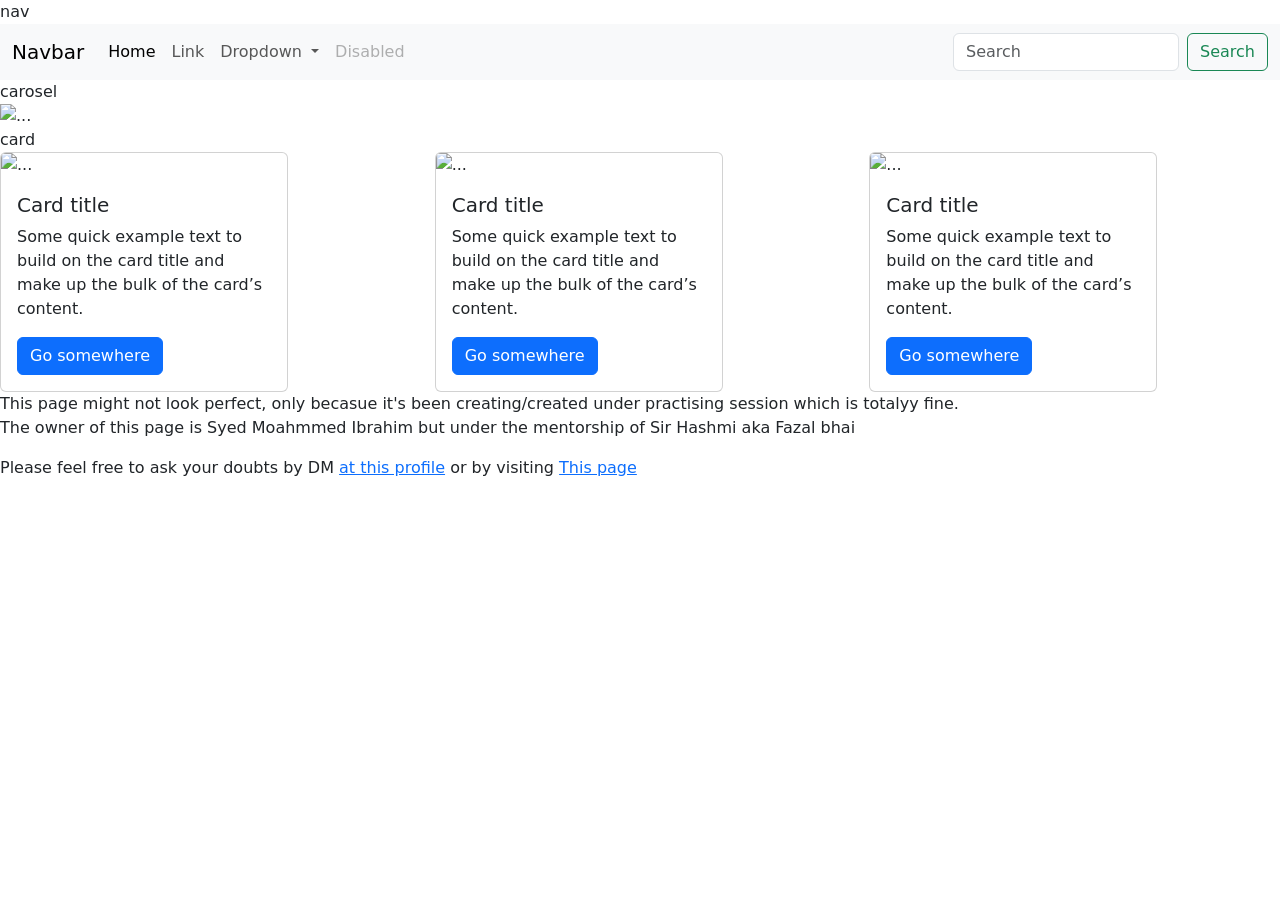
==== public/again.html @ 9bdb85fc "new praticse page only contents created so far" ====
<!DOCTYPE html>
<html lang="en">

<head>
    <meta charset="UTF-8">
    <meta name="viewport" content="width=device-width, initial-scale=1.0">
    <title>Creating a page with bootstrap</title>
    <link href="https://cdn.jsdelivr.net/npm/bootstrap@5.3.8/dist/css/bootstrap.min.css" rel="stylesheet"
        integrity="sha384-sRIl4kxILFvY47J16cr9ZwB07vP4J8+LH7qKQnuqkuIAvNWLzeN8tE5YBujZqJLB" crossorigin="anonymous">
</head>

<body>
    nav
    <nav class="navbar navbar-expand-lg bg-body-tertiary">
        <div class="container-fluid">
            <a class="navbar-brand" href="#">Navbar</a>
            <button class="navbar-toggler" type="button" data-bs-toggle="collapse"
                data-bs-target="#navbarSupportedContent" aria-controls="navbarSupportedContent" aria-expanded="false"
                aria-label="Toggle navigation">
                <span class="navbar-toggler-icon"></span>
            </button>
            <div class="collapse navbar-collapse" id="navbarSupportedContent">
                <ul class="navbar-nav me-auto mb-2 mb-lg-0">
                    <li class="nav-item">
                        <a class="nav-link active" aria-current="page" href="#">Home</a>
                    </li>
                    <li class="nav-item">
                        <a class="nav-link" href="#">Link</a>
                    </li>
                    <li class="nav-item dropdown">
                        <a class="nav-link dropdown-toggle" href="#" role="button" data-bs-toggle="dropdown"
                            aria-expanded="false">
                            Dropdown
                        </a>
                        <ul class="dropdown-menu">
                            <li><a class="dropdown-item" href="#">Action</a></li>
                            <li><a class="dropdown-item" href="#">Another action</a></li>
                            <li>
                                <hr class="dropdown-divider">
                            </li>
                            <li><a class="dropdown-item" href="#">Something else here</a></li>
                        </ul>
                    </li>
                    <li class="nav-item">
                        <a class="nav-link disabled" aria-disabled="true">Disabled</a>
                    </li>
                </ul>
                <form class="d-flex" role="search">
                    <input class="form-control me-2" type="search" placeholder="Search" aria-label="Search" />
                    <button class="btn btn-outline-success" type="submit">Search</button>
                </form>
            </div>
        </div>
    </nav>
    carosel
    <div id="carouselExampleAutoplaying" class="carousel slide" data-bs-ride="carousel">
        <div class="carousel-inner">
            <div class="carousel-item active">
                <img src="..." class="d-block w-100" alt="...">
            </div>
            <div class="carousel-item">
                <img src="..." class="d-block w-100" alt="...">
            </div>
            <div class="carousel-item">
                <img src="..." class="d-block w-100" alt="...">
            </div>
        </div>
        <button class="carousel-control-prev" type="button" data-bs-target="#carouselExampleAutoplaying"
            data-bs-slide="prev">
            <span class="carousel-control-prev-icon" aria-hidden="true"></span>
            <span class="visually-hidden">Previous</span>
        </button>
        <button class="carousel-control-next" type="button" data-bs-target="#carouselExampleAutoplaying"
            data-bs-slide="next">
            <span class="carousel-control-next-icon" aria-hidden="true"></span>
            <span class="visually-hidden">Next</span>
        </button>
    </div>
    card
    <div class="row">
        <div class="col">
            <div class="card" style="width: 18rem;">
                <img src="..." class="card-img-top" alt="...">
                <div class="card-body">
                    <h5 class="card-title">Card title</h5>
                    <p class="card-text">Some quick example text to build on the card title and make up the bulk of the
                        card’s content.</p>
                    <a href="#" class="btn btn-primary">Go somewhere</a>
                </div>
            </div>
        </div>
        <div class="col">
            <div class="card" style="width: 18rem;">
                <img src="..." class="card-img-top" alt="...">
                <div class="card-body">
                    <h5 class="card-title">Card title</h5>
                    <p class="card-text">Some quick example text to build on the card title and make up the bulk of the
                        card’s content.</p>
                    <a href="#" class="btn btn-primary">Go somewhere</a>
                </div>
            </div>
        </div>

        <div class="col">
            <div class="card" style="width: 18rem;">
                <img src="..." class="card-img-top" alt="...">
                <div class="card-body">
                    <h5 class="card-title">Card title</h5>
                    <p class="card-text">Some quick example text to build on the card title and make up the bulk of
                        the
                        card’s content.</p>
                    <a href="#" class="btn btn-primary">Go somewhere</a>
                </div>
            </div>
        </div>
    </div>
    <p>This page might not look perfect, only becasue it's been creating/created under practising session which is totalyy fine. <br> The owner of this page is Syed Moahmmed Ibrahim but under the mentorship of Sir Hashmi aka Fazal bhai </p>
</body>
<footer> Please feel free to ask your doubts by DM <a href="https://www.instagram.com/ibrahim.12.29/">at this profile</a> or by visiting <a href="https://two44software.com/"> This page</a></footer>
</html>
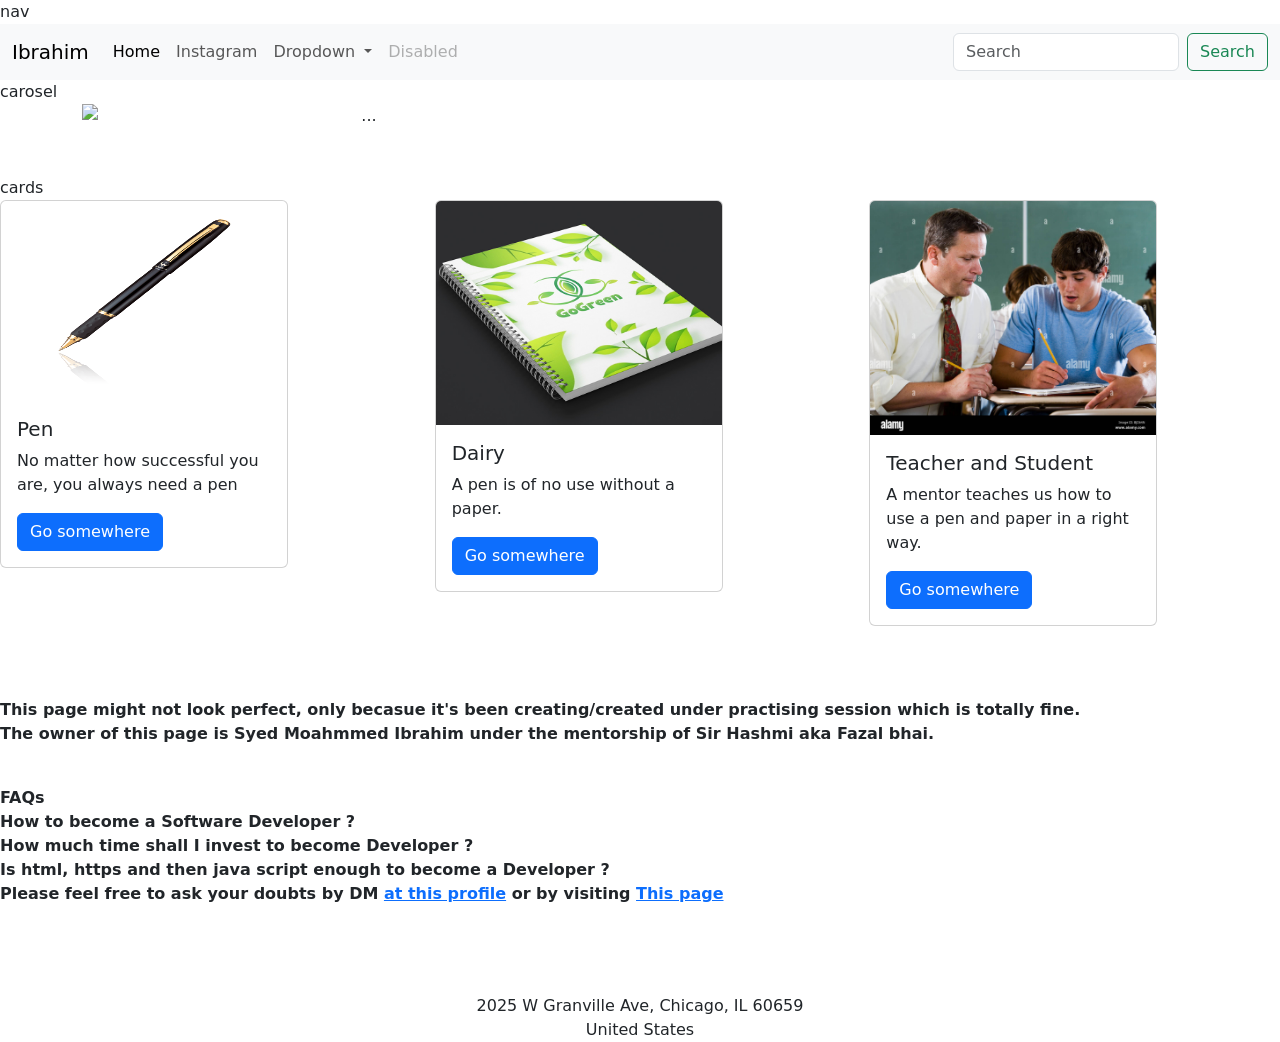
==== commit 417e53d2: "assisgnment done did as much as possible to create a website. since, i couldn't get more links to co" ====
--- a/public/again.html
+++ b/public/again.html
@@ -13,7 +13,7 @@
     nav
     <nav class="navbar navbar-expand-lg bg-body-tertiary">
         <div class="container-fluid">
-            <a class="navbar-brand" href="#">Navbar</a>
+            <a class="navbar-brand" href="https://www.facebook.com/share/1H53JUdURV/?mibextid=wwXIfr">Ibrahim</a>
             <button class="navbar-toggler" type="button" data-bs-toggle="collapse"
                 data-bs-target="#navbarSupportedContent" aria-controls="navbarSupportedContent" aria-expanded="false"
                 aria-label="Toggle navigation">
@@ -22,10 +22,10 @@
             <div class="collapse navbar-collapse" id="navbarSupportedContent">
                 <ul class="navbar-nav me-auto mb-2 mb-lg-0">
                     <li class="nav-item">
-                        <a class="nav-link active" aria-current="page" href="#">Home</a>
+                        <a class="nav-link active" aria-current="page" href="http://127.0.0.1:5500/public/again.html">Home</a>
                     </li>
                     <li class="nav-item">
-                        <a class="nav-link" href="#">Link</a>
+                        <a class="nav-link" href="https://www.instagram.com/ibrahim.12.29/">Instagram</a>
                     </li>
                     <li class="nav-item dropdown">
                         <a class="nav-link dropdown-toggle" href="#" role="button" data-bs-toggle="dropdown"
@@ -53,49 +53,52 @@
         </div>
     </nav>
     carosel
-    <div id="carouselExampleAutoplaying" class="carousel slide" data-bs-ride="carousel">
-        <div class="carousel-inner">
-            <div class="carousel-item active">
-                <img src="..." class="d-block w-100" alt="...">
-            </div>
-            <div class="carousel-item">
-                <img src="..." class="d-block w-100" alt="...">
-            </div>
-            <div class="carousel-item">
-                <img src="..." class="d-block w-100" alt="...">
+
+    <div class="container text-center">
+        <div class="row mb-5">
+            <div id="carouselExampleAutoplaying" class="carousel slide" data-bs-ride="carousel">
+                <div class="carousel-inner">
+                    <div class="carousel-item active">
+                        <img src="images/s4.jpg" class="d-block w-50" alt="..." style="height: auto;">
+                    </div>
+                    <div class="carousel-item">
+                        <img src="images/s5.jpg" class="d-block w-100" alt="...">
+                    </div>
+                    <div class="carousel-item">
+                        <img src="images/s6.jpg" class="d-block w-100" alt="...">
+                    </div>
+                </div>
+                <button class="carousel-control-prev" type="button" data-bs-target="#carouselExampleAutoplaying"
+                    data-bs-slide="prev">
+                    <span class="carousel-control-prev-icon" aria-hidden="true"></span>
+                    <span class="visually-hidden">Previous</span>
+                </button>
+                <button class="carousel-control-next" type="button" data-bs-target="#carouselExampleAutoplaying"
+                    data-bs-slide="next">
+                    <span class="carousel-control-next-icon" aria-hidden="true"></span>
+                    <span class="visually-hidden">Next</span>
+                </button>
             </div>
         </div>
-        <button class="carousel-control-prev" type="button" data-bs-target="#carouselExampleAutoplaying"
-            data-bs-slide="prev">
-            <span class="carousel-control-prev-icon" aria-hidden="true"></span>
-            <span class="visually-hidden">Previous</span>
-        </button>
-        <button class="carousel-control-next" type="button" data-bs-target="#carouselExampleAutoplaying"
-            data-bs-slide="next">
-            <span class="carousel-control-next-icon" aria-hidden="true"></span>
-            <span class="visually-hidden">Next</span>
-        </button>
     </div>
-    card
+    cards
     <div class="row">
         <div class="col">
             <div class="card" style="width: 18rem;">
-                <img src="..." class="card-img-top" alt="...">
+                <img src="images/pen.png" class="card-img-top" alt="pen image" style="height: 200px;">
                 <div class="card-body">
-                    <h5 class="card-title">Card title</h5>
-                    <p class="card-text">Some quick example text to build on the card title and make up the bulk of the
-                        card’s content.</p>
+                    <h5 class="card-title">Pen</h5>
+                    <p class="card-text">No matter how successful you are, you always need a pen</p>
                     <a href="#" class="btn btn-primary">Go somewhere</a>
                 </div>
             </div>
         </div>
         <div class="col">
             <div class="card" style="width: 18rem;">
-                <img src="..." class="card-img-top" alt="...">
+                <img src="img 1.jpg" class="card-img-top" alt="dairy">
                 <div class="card-body">
-                    <h5 class="card-title">Card title</h5>
-                    <p class="card-text">Some quick example text to build on the card title and make up the bulk of the
-                        card’s content.</p>
+                    <h5 class="card-title">Dairy</h5>
+                    <p class="card-text">A pen is of no use without a paper.</p>
                     <a href="#" class="btn btn-primary">Go somewhere</a>
                 </div>
             </div>
@@ -103,18 +106,37 @@
 
         <div class="col">
             <div class="card" style="width: 18rem;">
-                <img src="..." class="card-img-top" alt="...">
+                <img src="images/t&s.jpg" class="card-img-top" alt="teacher and student">
                 <div class="card-body">
-                    <h5 class="card-title">Card title</h5>
-                    <p class="card-text">Some quick example text to build on the card title and make up the bulk of
-                        the
-                        card’s content.</p>
+                    <h5 class="card-title">Teacher and Student</h5>
+                    <p class="card-text">A mentor teaches us how to use a pen and paper in a right way.</p>
                     <a href="#" class="btn btn-primary">Go somewhere</a>
                 </div>
             </div>
         </div>
     </div>
-    <p>This page might not look perfect, only becasue it's been creating/created under practising session which is totalyy fine. <br> The owner of this page is Syed Moahmmed Ibrahim but under the mentorship of Sir Hashmi aka Fazal bhai </p>
+    <br>
+    <br>
+    <br>
+
+    <p> <b>This page might not look perfect, only becasue it's been creating/created under practising session which is
+            totally fine. <br> The owner of this page is Syed Moahmmed Ibrahim under the mentorship of Sir Hashmi aka
+            Fazal bhai.</b> </p>
+    <br>
+    <p><b>FAQs
+            <br>
+            How to become a Software Developer ?<br>
+            How much time shall I invest to become Developer ?<br>
+            Is html, https and then java script enough to become a Developer ? <br>
+            Please feel free to ask your doubts by DM <a href="https://www.instagram.com/ibrahim.12.29/">at this
+                profile</a> or by visiting <a href="https://two44software.com/"> This page</a>
+
+
+        </b></p>
 </body>
-<footer> Please feel free to ask your doubts by DM <a href="https://www.instagram.com/ibrahim.12.29/">at this profile</a> or by visiting <a href="https://two44software.com/"> This page</a></footer>
+<br>
+<br>
+<br>
+<footer class="container text-center"> 2025 W Granville Ave, Chicago, IL 60659 <br> United States</footer>
+
 </html>
